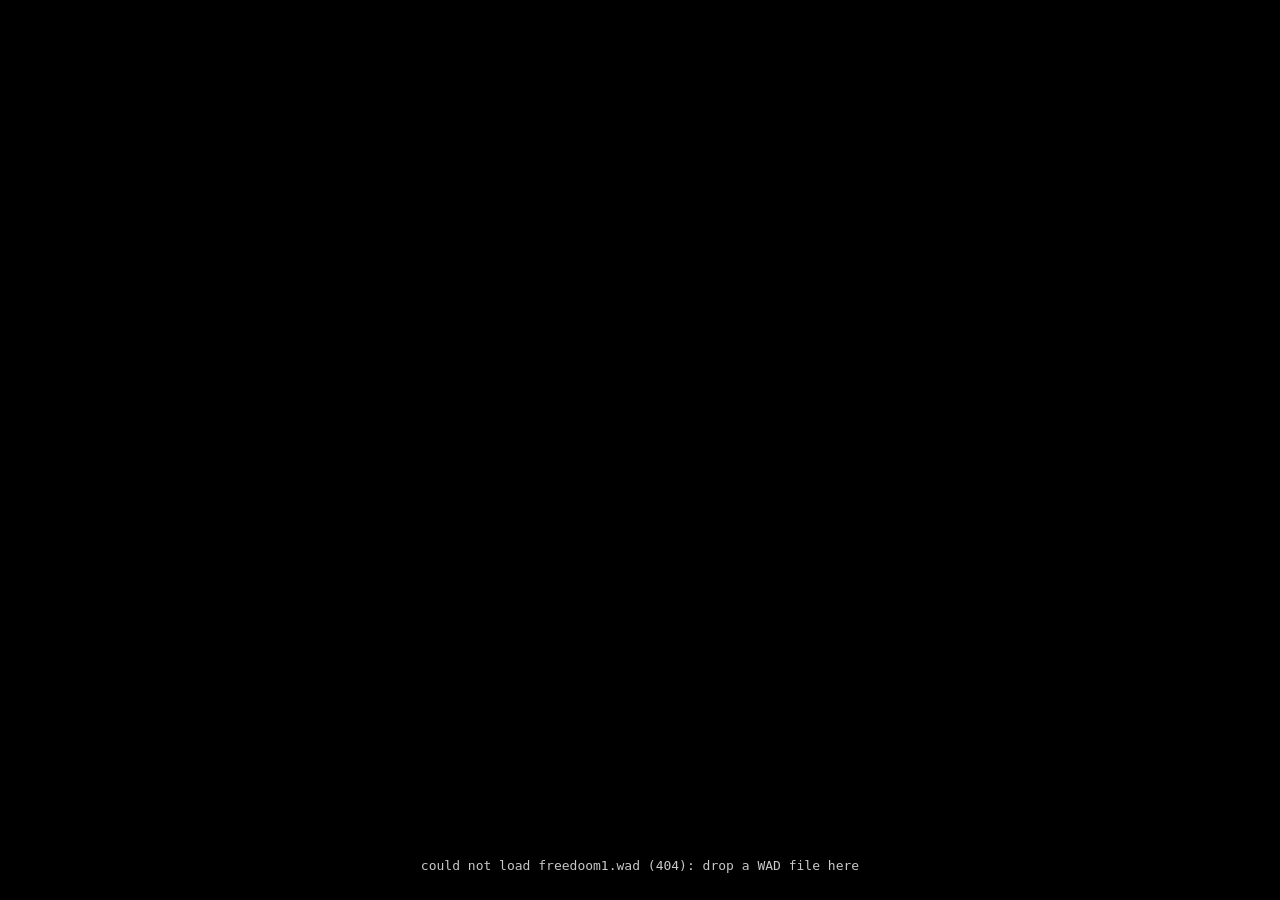
==== hosts/browser/index.html @ f1b0b34a "Layout of its own: hosts/browser, hosts/headless, verify/oracle, wads/ The Doom package moves out of" ====
<!doctype html>
<html lang="en">
<head>
<meta charset="utf-8">
<meta name="viewport" content="width=device-width, initial-scale=1">
<title>Doom</title>
<link rel="stylesheet" href="page.css">
<link rel="icon" href="data:,">
</head>
<body>
<main>
  <canvas id="screen" width="320" height="200"></canvas>
  <p id="help">Loading freedoom1.wad&hellip; (or drop your own IWAD here)</p>
</main>
<script src="elm.js"></script>
<script type="module">
  import { fetchWad, onDrop, run, stored } from './host.js';
  const canvas = document.getElementById('screen');
  const help = document.getElementById('help');
  let started = false;
  const start = (buffer) => {
    if (started) return;
    started = true;
    const app = Elm.Main.init({ node: document.createElement('div'), flags: stored() });
    run(app, canvas, buffer, (s) => { help.textContent = s; });
    canvas.focus();
  };
  onDrop(document.body, start);
  const wadName = new URLSearchParams(location.search).get('wad') || 'freedoom1.wad';
  help.textContent = 'Loading ' + wadName + '\u2026 (or drop your own IWAD here)';
  fetchWad(wadName)
    .then(start)
    .catch((e) => { help.textContent = e.message + ': drop a WAD file here'; });
</script>
</body>
</html>
---- hosts/browser/page.css ----
html, body {
  margin: 0;
  height: 100%;
  background: #000;
  color: #c8c8c8;
  font: 13px/1.4 ui-monospace, Menlo, Consolas, monospace;
}

main {
  box-sizing: border-box;
  height: 100%;
  padding: 16px;
  display: flex;
  flex-direction: column;
  align-items: center;
  justify-content: center;
  gap: 12px;
}

/* 320x200 shown at 4:3, as on a VGA monitor: each pixel 1.2 times taller than wide */
canvas {
  width: min(100%, calc((100vh - 80px) * 4 / 3));
  aspect-ratio: 4 / 3;
  image-rendering: pixelated;
  image-rendering: crisp-edges;
  background: #000;
  cursor: pointer;
}

p {
  margin: 0;
  text-align: center;
  max-width: 100%;
}
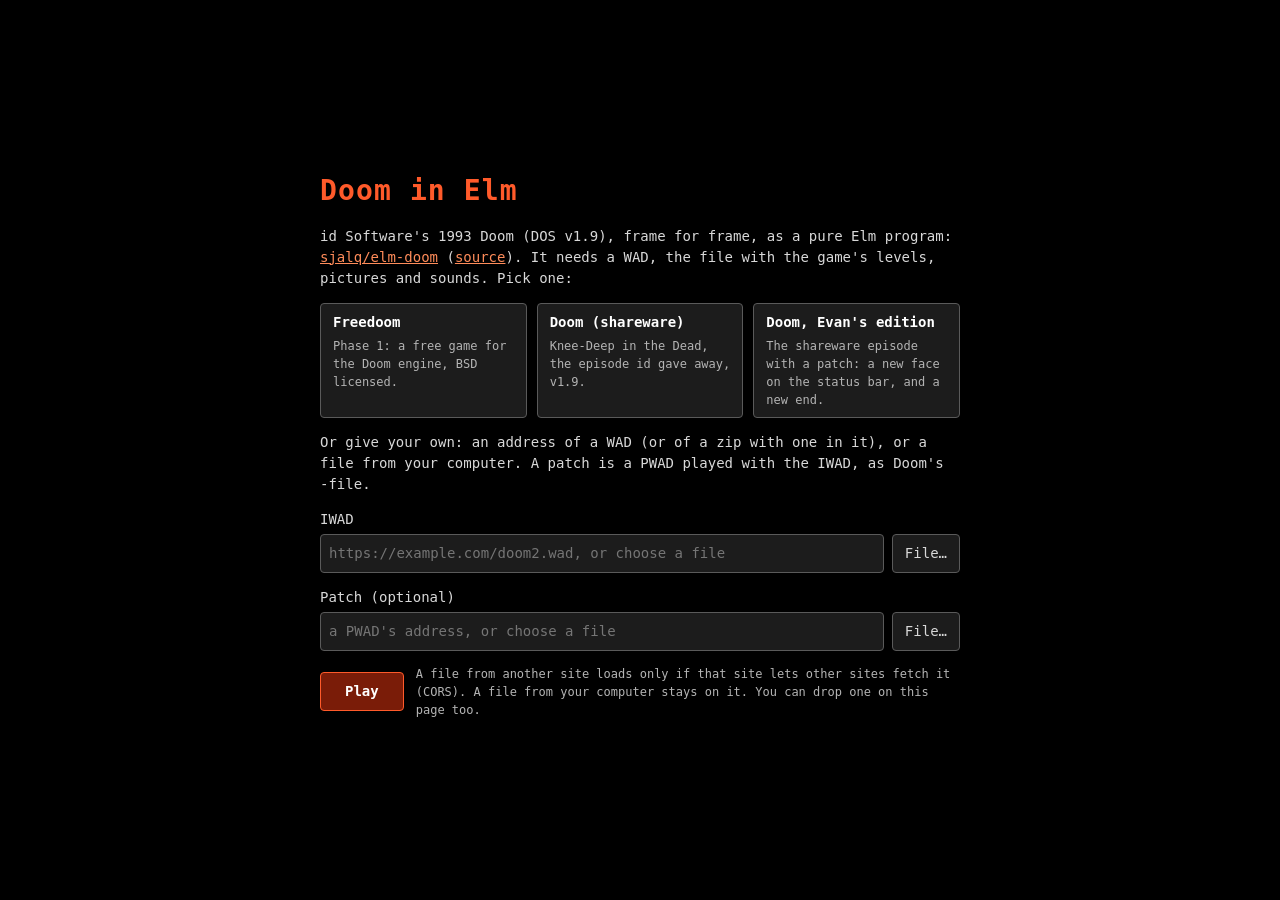
==== commit 4c4a6a17: "Browser host: choose a WAD and a patch, by address or file The page now starts with a choice: Freedo" ====
--- a/hosts/browser/index.html
+++ b/hosts/browser/index.html
@@ -3,34 +3,132 @@
 <head>
 <meta charset="utf-8">
 <meta name="viewport" content="width=device-width, initial-scale=1">
-<title>Doom</title>
+<title>Doom in Elm</title>
 <link rel="stylesheet" href="page.css">
 <link rel="icon" href="data:,">
 </head>
 <body>
 <main>
-  <canvas id="screen" width="320" height="200"></canvas>
-  <p id="help">Loading freedoom1.wad&hellip; (or drop your own IWAD here)</p>
+  <form id="choose">
+    <h1>Doom in Elm</h1>
+    <p>id Software's 1993 Doom (DOS v1.9), frame for frame, as a pure Elm program:
+      <a href="https://package.elm-lang.org/packages/sjalq/elm-doom/latest/">sjalq/elm-doom</a>
+      (<a href="https://github.com/sjalq/elm-doom">source</a>). It needs a WAD, the file
+      with the game's levels, pictures and sounds. Pick one:</p>
+    <div class="presets" id="presets"></div>
+    <p>Or give your own: an address of a WAD (or of a zip with one in it), or a file
+      from your computer. A patch is a PWAD played with the IWAD, as Doom's
+      <code>-file</code>.</p>
+    <label>IWAD
+      <span class="field"><input id="iwad" type="text" spellcheck="false" placeholder="https://example.com/doom2.wad, or choose a file">
+        <button type="button" class="file" data-for="iwad">File&hellip;</button></span></label>
+    <label>Patch (optional)
+      <span class="field"><input id="pwad" type="text" spellcheck="false" placeholder="a PWAD's address, or choose a file">
+        <button type="button" class="file" data-for="pwad">File&hellip;</button></span></label>
+    <p class="row"><button type="submit">Play</button>
+      <span class="note">A file from another site loads only if that site lets other sites fetch it
+        (CORS). A file from your computer stays on it. You can drop one on this page too.</span></p>
+  </form>
+  <canvas id="screen" width="320" height="200" hidden></canvas>
+  <p id="help"></p>
+  <input type="file" id="picker" accept=".wad,.zip,.WAD,.ZIP" hidden>
 </main>
 <script src="elm.js"></script>
 <script type="module">
-  import { fetchWad, onDrop, run, stored } from './host.js';
+  import { loadWad, onDrop, run, stored } from './host.js';
+
+  // The WADs this site serves next to the page (hosts/browser/site.sh fetches them,
+  // pinned and checked, and serve.sh links them in from wads/).
+  const PRESETS = [
+    { name: 'Freedoom', about: 'Phase 1: a free game for the Doom engine, BSD licensed.', iwad: 'wads/freedoom1.wad' },
+    { name: 'Doom (shareware)', about: 'Knee-Deep in the Dead, the episode id gave away, v1.9.', iwad: 'wads/doom1.wad' },
+    { name: "Doom, Evan's edition", about: 'The shareware episode with a patch: a new face on the status bar, and a new end.', iwad: 'wads/doom1.wad', pwad: 'wads/evan.wad' },
+  ];
+
+  const form = document.getElementById('choose');
   const canvas = document.getElementById('screen');
   const help = document.getElementById('help');
+  const picker = document.getElementById('picker');
+  const fields = { iwad: document.getElementById('iwad'), pwad: document.getElementById('pwad') };
+  // a File chosen for a field, while the field still shows its name
+  const files = { iwad: null, pwad: null };
+
+  const say = (s) => { help.textContent = s; };
+  const mb = (n) => (n / 1048576).toFixed(1);
+  const source = (which) => (files[which] && fields[which].value === files[which].name ? files[which] : fields[which].value.trim());
+
   let started = false;
-  const start = (buffer) => {
-    if (started) return;
+  async function play(iwad, pwad) {
+    if (started || !iwad) return;
     started = true;
-    const app = Elm.Main.init({ node: document.createElement('div'), flags: stored() });
-    run(app, canvas, buffer, (s) => { help.textContent = s; });
-    canvas.focus();
-  };
-  onDrop(document.body, start);
-  const wadName = new URLSearchParams(location.search).get('wad') || 'freedoom1.wad';
-  help.textContent = 'Loading ' + wadName + '\u2026 (or drop your own IWAD here)';
-  fetchWad(wadName)
-    .then(start)
-    .catch((e) => { help.textContent = e.message + ': drop a WAD file here'; });
+    form.querySelectorAll('input, button').forEach((e) => { e.disabled = true; });
+    try {
+      const load = (s) => {
+        const name = typeof s === 'string' ? s : s.name;
+        say(`Loading ${name}…`);
+        return loadWad(s, { progress: (got, total) => say(`Loading ${name}… ${mb(got)}${total ? ' of ' + mb(total) : ''} MB`) });
+      };
+      const iwadBytes = await load(iwad);
+      const pwadBytes = pwad ? await load(pwad) : null;
+      if (typeof iwad === 'string') {
+        const query = new URLSearchParams({ iwad });
+        if (typeof pwad === 'string' && pwad) query.set('pwad', pwad);
+        history.replaceState(null, '', '?' + query);
+      }
+      // saved games apart for each WAD (and patch) played
+      const saves = [iwad, pwad].filter(Boolean).map((s) => (typeof s === 'string' ? s : s.name).split('/').pop()).join('+');
+      const app = Elm.Main.init({ node: document.createElement('div'), flags: stored(saves) });
+      form.hidden = true;
+      canvas.hidden = false;
+      run(app, canvas, { iwad: iwadBytes, pwad: pwadBytes }, say, saves);
+      canvas.focus();
+    } catch (e) {
+      started = false;
+      form.querySelectorAll('input, button').forEach((el) => { el.disabled = false; });
+      say(e.message);
+    }
+  }
+
+  for (const p of PRESETS) {
+    const b = document.createElement('button');
+    b.type = 'button';
+    b.innerHTML = '<strong></strong><span></span>';
+    b.querySelector('strong').textContent = p.name;
+    b.querySelector('span').textContent = p.about;
+    b.addEventListener('click', () => {
+      fields.iwad.value = p.iwad;
+      fields.pwad.value = p.pwad || '';
+      play(p.iwad, p.pwad || null);
+    });
+    document.getElementById('presets').append(b);
+  }
+
+  let picking = null;
+  form.querySelectorAll('button.file').forEach((b) => b.addEventListener('click', () => {
+    picking = b.dataset.for;
+    picker.value = '';
+    picker.click();
+  }));
+  picker.addEventListener('change', () => {
+    const file = picker.files[0];
+    if (!file || !picking) return;
+    files[picking] = file;
+    fields[picking].value = file.name;
+  });
+  form.addEventListener('submit', (e) => {
+    e.preventDefault();
+    play(source('iwad'), source('pwad') || null);
+  });
+  onDrop(document.body, (file) => play(file, source('pwad') || null));
+
+  // ?iwad=ADDRESS&pwad=ADDRESS plays those at once (?wad=NAME: wads/NAME)
+  const query = new URLSearchParams(location.search);
+  const iwad = query.get('iwad') || (query.get('wad') && 'wads/' + query.get('wad'));
+  if (iwad) {
+    fields.iwad.value = iwad;
+    fields.pwad.value = query.get('pwad') || '';
+    play(iwad, query.get('pwad'));
+  }
 </script>
 </body>
 </html>
--- a/hosts/browser/page.css
+++ b/hosts/browser/page.css
@@ -1,14 +1,14 @@
 html, body {
   margin: 0;
-  height: 100%;
+  min-height: 100%;
   background: #000;
-  color: #c8c8c8;
-  font: 13px/1.4 ui-monospace, Menlo, Consolas, monospace;
+  color: #d8d8d8;
+  font: 14px/1.5 ui-monospace, Menlo, Consolas, monospace;
 }
 
 main {
   box-sizing: border-box;
-  height: 100%;
+  min-height: 100vh;
   padding: 16px;
   display: flex;
   flex-direction: column;
@@ -27,8 +27,108 @@
   cursor: pointer;
 }
 
+[hidden] {
+  display: none !important;
+}
+
 p {
   margin: 0;
-  text-align: center;
   max-width: 100%;
 }
+
+#help {
+  text-align: center;
+}
+
+a {
+  color: #ff8c5a;
+}
+
+form {
+  width: min(100%, 640px);
+  display: flex;
+  flex-direction: column;
+  gap: 14px;
+}
+
+h1 {
+  margin: 0;
+  font-size: 28px;
+  color: #ff5a2a;
+  letter-spacing: 0.04em;
+}
+
+.presets {
+  display: grid;
+  grid-template-columns: repeat(auto-fit, minmax(180px, 1fr));
+  gap: 10px;
+}
+
+button, input {
+  font: inherit;
+  color: inherit;
+  background: #1c1c1c;
+  border: 1px solid #5a5a5a;
+  border-radius: 4px;
+}
+
+button {
+  padding: 8px 12px;
+  cursor: pointer;
+}
+
+button:hover:not(:disabled) {
+  border-color: #ff8c5a;
+}
+
+button:disabled, input:disabled {
+  opacity: 0.6;
+  cursor: default;
+}
+
+.presets button {
+  display: flex;
+  flex-direction: column;
+  gap: 4px;
+  text-align: left;
+}
+
+.presets strong {
+  color: #fff;
+}
+
+.presets span, .note {
+  font-size: 12px;
+  color: #b4b4b4;
+}
+
+label {
+  display: flex;
+  flex-direction: column;
+  gap: 4px;
+}
+
+.field {
+  display: flex;
+  gap: 8px;
+}
+
+.field input {
+  flex: 1;
+  min-width: 0;
+  padding: 8px;
+}
+
+.row {
+  display: flex;
+  align-items: center;
+  gap: 12px;
+}
+
+button[type="submit"] {
+  background: #7a1c08;
+  border-color: #ff5a2a;
+  color: #fff;
+  font-weight: bold;
+  padding: 8px 24px;
+}
